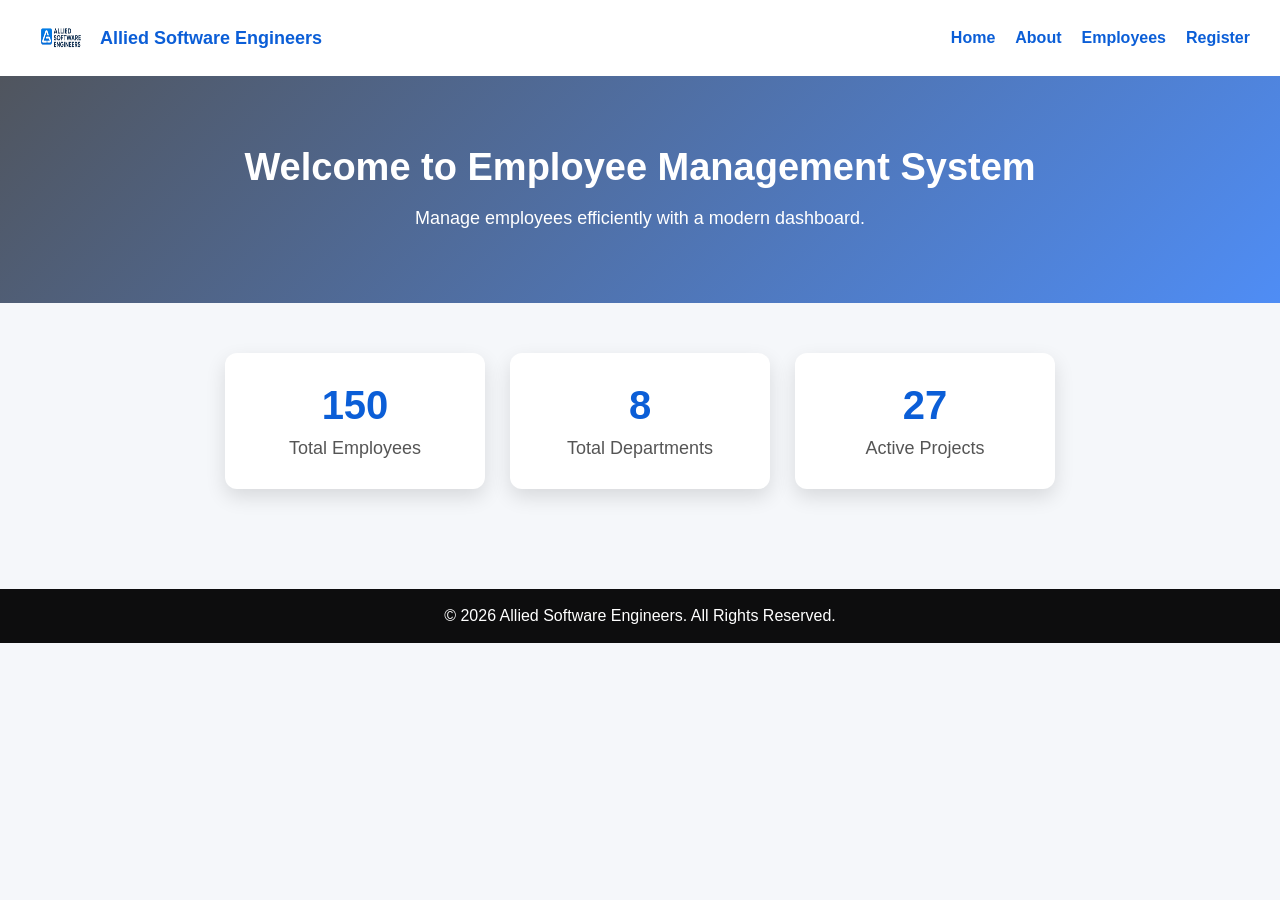
==== index.html @ 25b1f74d "Initial commit: Employee Management System frontend" ====
<!DOCTYPE html>
<html lang="en">
<head>
    <meta charset="UTF-8">
    <meta name="viewport" content="width=device-width, initial-scale=1.0">
<title>employee management system</title>
    <link rel="stylesheet" href="style.css">
</head>
<body>
    <header>
        <nav class="navbar">
            <div class="logo">
                <img src="/images/logo.png" alt="company logo"  width="150px" height="150px">
                <h2>Allied Software Engineers</h2>
</div>
            <ul class="navlinks">
                <li><a href="index.html">Home</a></li>
                <li><a href="about.html">About</a></li>
                <li><a href="employees.html">Employees</li>
                    <li><a href="register.html">Register</a></li>
            </ul>
        </nav>
    </header>

   

    <section class="hero">

        <h1>Welcome to Employee Management System</h1>

        <p>Manage employees efficiently with a modern dashboard.</p>

    </section>

    <section class="cards">

        <div class="card">

            <h2>150</h2>

            <p>Total Employees</p>

        </div>

        <div class="card">

            <h2>8</h2>

            <p>Total Departments</p>

        </div>

        <div class="card">

            <h2>27</h2>

            <p>Active Projects</p>

        </div>

    </section>

    <footer>

        <p>© 2026 Allied Software Engineers. All Rights Reserved.</p>

    </footer>

    <script src="js/script.js"></script>
</body>
</html>
---- style.css ----
*{
    margin:0;
    padding:0;
    box-sizing:border-box;
    font-family:Arial, Helvetica, sans-serif;
}

body{
    background:#f5f7fa;
    
}


.navbar{

    display:flex;
    justify-content:space-between;
    align-items:center;

    background:white;
    color:#0b5ed7;

    padding:8px 30px;

}

.logo{

    display:flex;
    align-items:center;
    gap:10px;

}

.logo img{

    width:60px;
    height:60px;

}
.logo h2{
    font-size: 18px;
    margin: 0;
}
.navlinks{
    list-style:none;
    display:flex;
}
.navlinks li{
    margin-left:20px;
}
.navlinks a{
    text-decoration:none;
    color:#0b5ed7;
    font-weight:bold;
}

.navlinks a:hover{
    color:rgb(20, 20, 1);

}

/* Hero Section */

.hero{
    background: linear-gradient(135deg, #50555e, #4f8df5);
    color: white;
    text-align: center;
    padding: 70px 20px;
}

.hero h1{
    font-size: 38px;
    margin-bottom: 15px;
}

.hero p{
    font-size: 18px;
    max-width: 700px;
    margin: auto;
    line-height: 1.6;
}

/* Statistics Cards */

.cards{
    display: flex;
    justify-content: center;
    align-items: center;
    flex-wrap: wrap;
    gap: 25px;
    padding: 50px 20px;
}

.card{
    width: 260px;
    background: #fff;
    padding: 30px 20px;
    text-align: center;
    border-radius: 12px;
    box-shadow: 0 8px 20px rgba(0,0,0,0.12);
    transition: all 0.3s ease;
}

.card:hover{
    transform: translateY(-10px);
    box-shadow: 0 12px 28px rgba(0,0,0,0.18);
}

.card h2{
    font-size: 40px;
    color: #0b5ed7;
    margin-bottom: 10px;
}

.card p{
    font-size: 18px;
    color: #555;
}

/* Footer */

footer{
    background:#0d0d0e;
    color:white;
    text-align:center;
    padding:18px;
    margin-top:50px;
}

/* Responsive */

@media (max-width:768px){

    .navbar{
        flex-direction: column;
        padding: 15px;
    }

    .navlinks{
        flex-direction: column;
        align-items: center;
        margin-top: 15px;
    }

    .navlinks li{
        margin: 10px 0;
    }

    .hero h1{
        font-size: 28px;
    }

    .hero p{
        font-size: 16px;
    }

    .cards{
        padding: 30px 15px;
    }

    .card{
        width: 100%;
        max-width: 320px;
    }
}

.register-section{
    max-width:800px;
    margin:50px auto;
    background:white;
    padding:40px;
    border-radius:12px;
    box-shadow:0 8px 20px rgba(0,0,0,.15);
}

.register-section h1{
    text-align:center;
    margin-bottom:30px;
    color:#0b5ed7;
}

.form-group{
    display:flex;
    flex-direction:column;
    margin-bottom:20px;
}

.form-group label{
    margin-bottom:8px;
    font-weight:bold;
}

.form-group input,
.form-group select{
    padding:12px;
    border:1px solid #ccc;
    border-radius:6px;
    font-size:16px;
}

.gender{
    display:flex;
    gap:25px;
}

.btn{
    width:100%;
    padding:14px;
    background:#0b5ed7;
    color:white;
    border:none;
    border-radius:6px;
    font-size:18px;
    cursor:pointer;
    transition:.3s;
}

.btn:hover{
    background:#084298;
}
/* Employee Page */


   .employee-section{
    padding:60px;
    min-height:calc(110vh - 250px);
}
}

.employee-section h1{
    text-align:center;
    color:#0b5ed7;
    margin-bottom:30px;
}

.controls{
    display:flex;
    justify-content:center;
    gap:20px;
    flex-wrap:wrap;
    margin-bottom:30px;
}

.controls input,
.controls select{
    padding:12px;
    width:250px;
    border:1px solid #ccc;
    border-radius:6px;
}

.employee-container{
    display:grid;
    grid-template-columns:repeat(auto-fit,minmax(250px,1fr));
    gap:25px;
}

.employee-card{
    background:white;
    padding:20px;
    border-radius:10px;
    box-shadow:0 5px 15px rgba(0,0,0,.15);
    transition:.3s;
}

.employee-card:hover{
    transform:translateY(-8px);
}

.employee-card h3{
    color:#0b5ed7;
    margin-bottom:10px;
}

.status{
    color:green;
    font-weight:bold;
}

/* About Section */

.about-section{
    padding:50px 20px;
}

.about-section h1{
    text-align:center;
    color:#0b5ed7;
    margin-bottom:40px;
}

.about-grid{
    display:grid;
    grid-template-columns:repeat(auto-fit,minmax(300px,1fr));
    gap:25px;
}

.about-card{
    background:white;
    padding:25px;
    border-radius:12px;
    box-shadow:0 5px 15px rgba(0,0,0,0.15);
    transition:0.3s;
}

.about-card:hover{
    transform:translateY(-8px);
}

.about-card h2{
    color:#0b5ed7;
    margin-bottom:15px;
}

.about-card p,
.about-card li{
    line-height:1.8;
    color:#555;
}

.about-card ul{
    padding-left:20px;
}
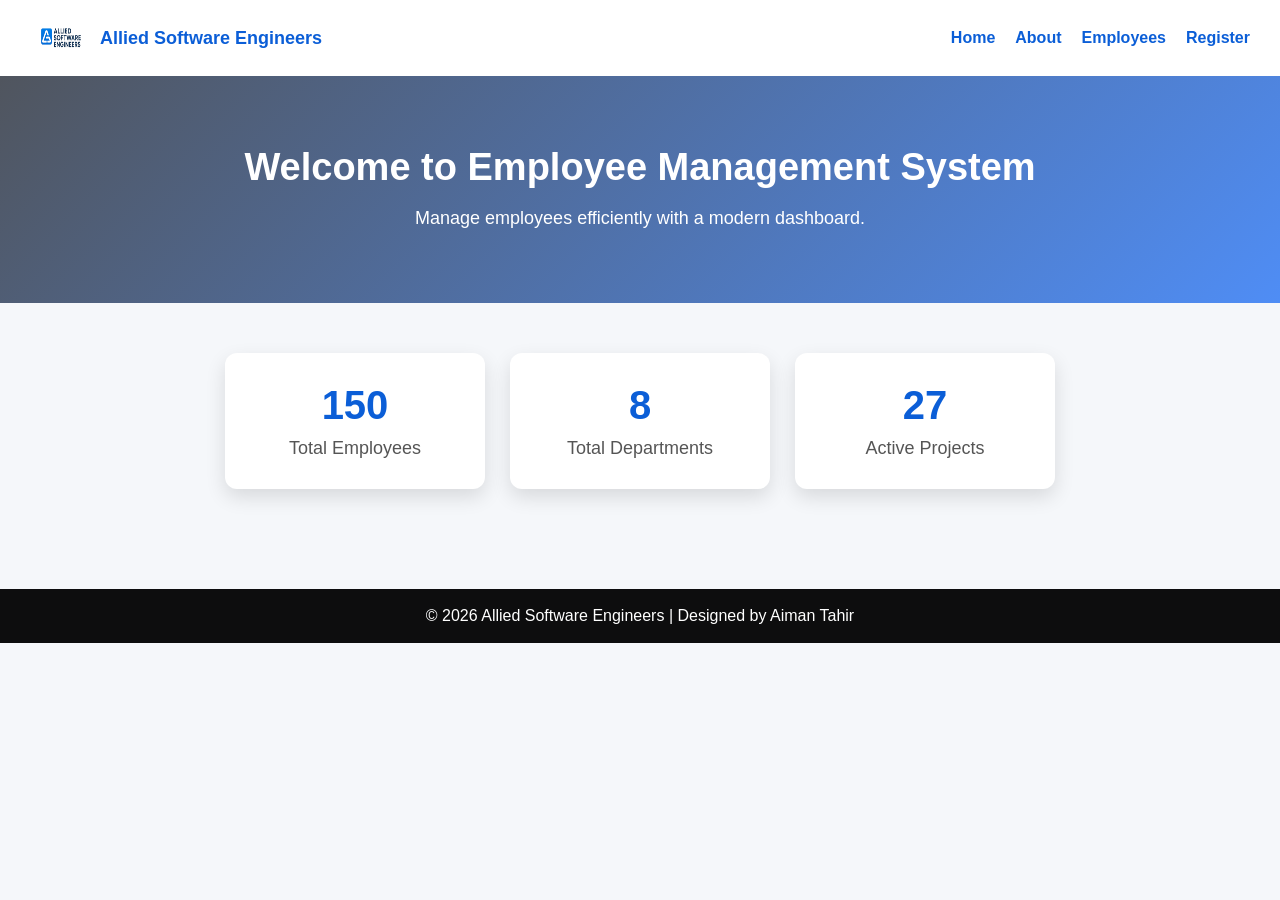
==== commit a7fe5cc5: "add footer enhancement" ====
--- a/index.html
+++ b/index.html
@@ -62,7 +62,7 @@
 
     <footer>
 
-        <p>© 2026 Allied Software Engineers. All Rights Reserved.</p>
+        <p>© 2026 Allied Software Engineers | Designed by Aiman Tahir</p>
 
     </footer>
 
